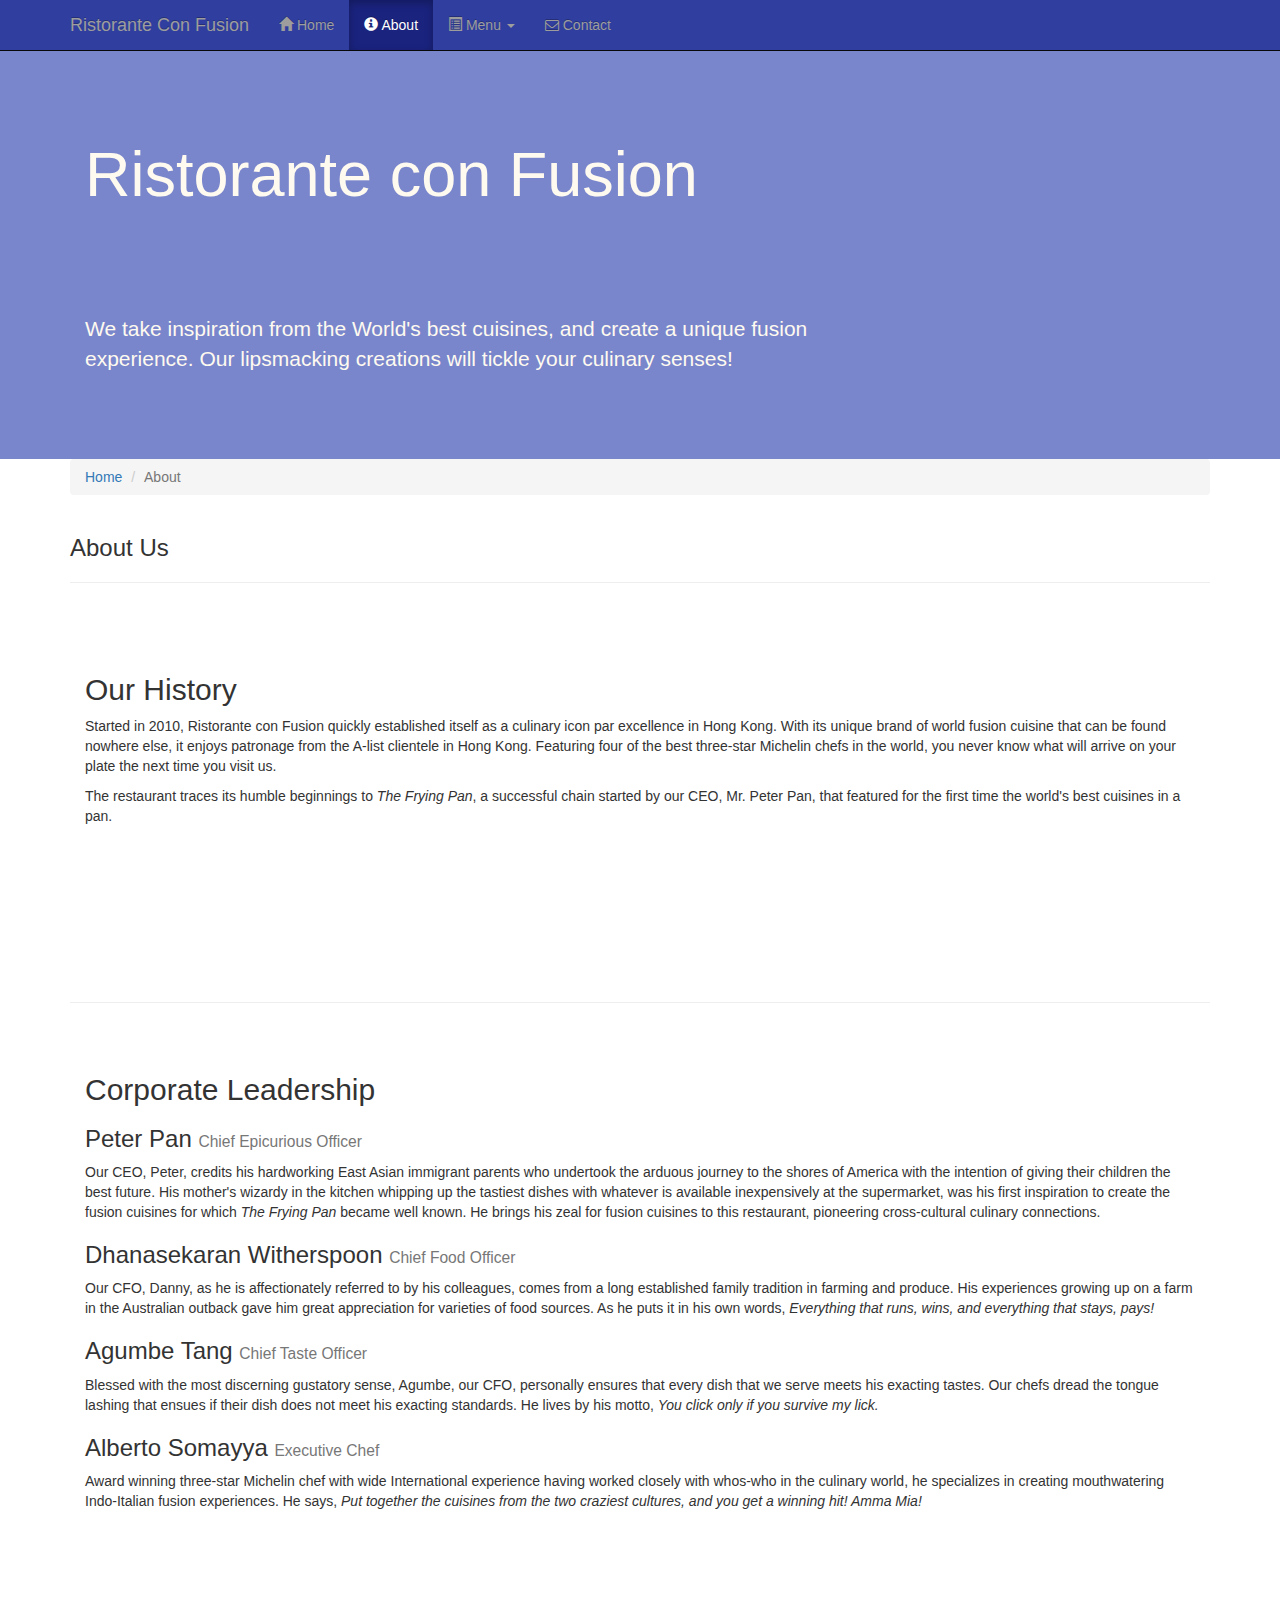
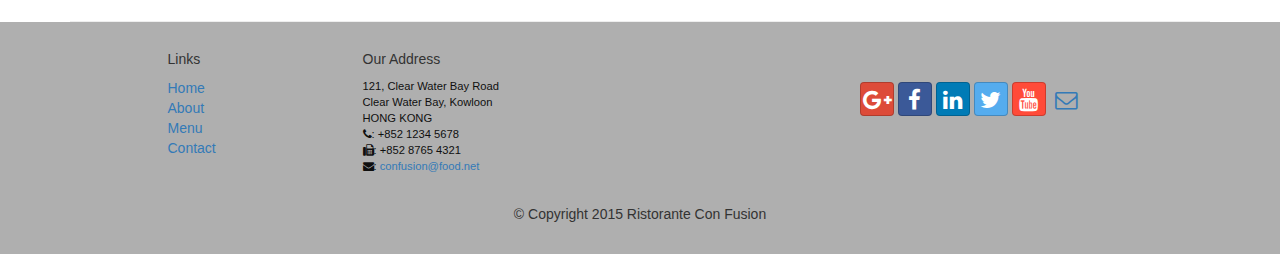
==== practice01/conFusion/aboutus.html @ e693ef90 "Working on week2 exercise2" ====
<!DOCTYPE html>
<html lang="en">

<head>
     <meta charset="utf-8">
    <meta http-equiv="X-UA-Compatible" content="IE=edge">
    <meta name="viewport" content="width=device-width, initial-scale=1">
    <!-- The above 3 meta tags *must* come first in the head; any other head
         content must come *after* these tags -->
    <title>Ristorante Con Fusion: About Us</title>
        <!-- Bootstrap -->
    <link href="css/bootstrap.min.css" rel="stylesheet">
    <link href="css/bootstrap-theme.min.css" rel="stylesheet">
    <link href="css/font-awesome.min.css" rel="stylesheet">
    <link href="css/bootstrap-social.css" rel="stylesheet">
    <link href="css/mystyles.css" rel="stylesheet">

    <!-- HTML5 shim and Respond.js for IE8 support of HTML5 elements and media queries -->
    <!-- WARNING: Respond.js doesn't work if you view the page via file:// -->
    <!--[if lt IE 9]>
      <script src="https://oss.maxcdn.com/html5shiv/3.7.2/html5shiv.min.js"></script>
      <script src="https://oss.maxcdn.com/respond/1.4.2/respond.min.js"></script>
    <![endif]-->
</head>

<body>
    <nav class="navbar navbar-inverse navbar-fixed-top" role="navigation">
        <div class="container">
            <div class="navbar-header">
                <button type="button" class="navbar-toggle collapsed" data-toggle="collapse" data-target="#navbar" aria-expanded="false" aria-controls="navbar">
                    <span class="sr-only">Toggle navigation</span>
                    <span class="icon-bar"></span>
                    <span class="icon-bar"></span>
                    <span class="icon-bar"></span>
                </button>
                <a class="navbar-brand" href="#">Ristorante Con Fusion</a>
            </div>
            <div id="navbar" class="navbar-collapse collapse">
                <ul class="nav navbar-nav">
                    <li><a href="index.html"><span class="glyphicon glyphicon-home"
                         aria-hidden="true"></span> Home</a></li>
                    <li class="active"><a href="#"><span class="glyphicon glyphicon-info-sign" aria-hidden="true"></span> About</a></li>
                    <li class="dropdown">
                        <a href="#" class="dropdown-toggle" data-toggle="dropdown"
                         role="button" aria-haspopup="true" aria-expanded="false">
                         <span class="glyphicon glyphicon-list-alt" aria-hidden="true"></span> Menu <span class="caret"></span></a>
                        <ul class="dropdown-menu">
                            <li><a href="#">Appetizers</a></li>
                            <li><a href="#">Main Courses</a></li>
                            <li><a href="#">Desserts</a></li>
                            <li><a href="#">Drinks</a></li>
                            <li role="separator" class="divider"></li>
                            <li class="dropdown-header">Specials</li>
                            <li><a href="#">Lunch Buffet</a></li>
                            <li><a href="#">Weekend Brunch</a></li>
                        </ul>
                    </li>
                    <li><a href="contactus.html"><i class="fa fa-envelope-o" aria-hidden="true"></i> Contact</a></li>
                </ul>
            </div>
        </div>
    </nav>
    <header class="jumbotron">

        <!-- Main component for a primary marketing message or call to action -->

        <div class="container">
            <div class="row row-header">
                <div class="col-xs-12 col-sm-8">
                    <h1>Ristorante con Fusion</h1>
                    <p style="padding:40px;"></p>
                    <p>We take inspiration from the World's best cuisines, and create a unique fusion experience. Our lipsmacking creations will tickle your culinary senses!</p>
                </div>
                <div class="col-xs-12 col-sm-4">
                </div>
            </div>
        </div>
    </header>

    <div class="container">
        <div class="row">
            <div class="col-xs-12">
                <ol class="breadcrumb">
                    <li><a href="index.html">Home</a></li>
                    <li class="active">About</li>
                </ol>
            </div>
            <div class="col-xs-12">
               <h3>About Us</h3>
               <hr>
            </div>
        </div>

        <div class="row row-content">
            <div class="col-xs-12">
                <h2>Our History</h2>
                <p>Started in 2010, Ristorante con Fusion quickly established itself as a culinary icon par excellence in Hong Kong. With its unique brand of world fusion cuisine that can be found nowhere else, it enjoys patronage from the A-list clientele in Hong Kong.  Featuring four of the best three-star Michelin chefs in the world, you never know what will arrive on your plate the next time you visit us.</p>
                <p>The restaurant traces its humble beginnings to <em>The Frying Pan</em>, a successful chain started by our CEO, Mr. Peter Pan, that featured for the first time the world's best cuisines in a pan.</p>
            </div>
            <div class="col-xs-12">
                <p style="padding:20px;"></p>
            </div>
        </div>


        <div class="row row-content">
            <div class="col-xs-12">
                <h2>Corporate Leadership</h2>
                <h3>Peter Pan <small>Chief Epicurious Officer</small></h3>
                <p>Our CEO, Peter, credits his hardworking East Asian immigrant parents who undertook the arduous journey to the shores of America with the intention of giving their children the best future. His mother's wizardy in the kitchen whipping up the tastiest dishes with whatever is available inexpensively at the supermarket, was his first inspiration to create the fusion cuisines for which <em>The Frying Pan</em> became well known. He brings his zeal for fusion cuisines to this restaurant, pioneering cross-cultural culinary connections.</p>
                <h3>Dhanasekaran Witherspoon <small>Chief Food Officer</small></h3>
                <p>Our CFO, Danny, as he is affectionately referred to by his colleagues, comes from a long established family tradition in farming and produce. His experiences growing up on a farm in the Australian outback gave him great appreciation for varieties of food sources. As he puts it in his own words, <em>Everything that runs, wins, and everything that stays, pays!</em></p>
                <h3>Agumbe Tang <small>Chief Taste Officer</small></h3>
                <p>Blessed with the most discerning gustatory sense, Agumbe, our CFO, personally ensures that every dish that we serve meets his exacting tastes. Our chefs dread the tongue lashing that ensues if their dish does not meet his exacting standards. He lives by his motto, <em>You click only if you survive my lick.</em></p>
                <h3>Alberto Somayya <small>Executive Chef</small></h3>
                <p>Award winning three-star Michelin chef with wide International experience having worked closely with whos-who in the culinary world, he specializes in creating mouthwatering Indo-Italian fusion experiences. He says, <em>Put together the cuisines from the two craziest cultures, and you get a winning hit! Amma Mia!</em></p>
            </div>
             <div class="col-xs-12">
                <p style="padding:20px;"></p>
            </div>
       </div>

    </div>

    <footer class="row-footer">
        <div class="container">
            <div class="row">
                <div class="col-xs-5 col-xs-offset-1 col-sm-2 col-sm-offset-1">
                    <h5>Links</h5>
                    <ul class="list-unstyled">
                        <li><a href="#">Home</a></li>
                        <li><a href="#">About</a></li>
                        <li><a href="#">Menu</a></li>
                        <li><a href="#">Contact</a></li>
                    </ul>
                </div>
                <div class="col-xs-6 col-sm-5">
                    <h5>Our Address</h5>
                    <address>
		              121, Clear Water Bay Road<br>
		              Clear Water Bay, Kowloon<br>
		              HONG KONG<br>
		              <i class="fa fa-phone"></i>: +852 1234 5678<br>
		              <i class="fa fa-fax"></i>: +852 8765 4321<br>
		              <i class="fa fa-envelope"></i>:
                        <a href="mailto:confusion@food.net">confusion@food.net</a>
		           </address>
                </div>
                <div class="col-xs-12 col-sm-4">
                    <div class="nav navbar-nav" style="padding: 40px 10px;">
                        <a class="btn btn-social-icon btn-google-plus" href="http://google.com/+"><i class="fa fa-google-plus"></i></a>
                        <a class="btn btn-social-icon btn-facebook" href="http://www.facebook.com/profile.php?id="><i class="fa fa-facebook"></i></a>
                        <a class="btn btn-social-icon btn-linkedin" href="http://www.linkedin.com/in/"><i class="fa fa-linkedin"></i></a>
                        <a class="btn btn-social-icon btn-twitter" href="http://twitter.com/"><i class="fa fa-twitter"></i></a>
                        <a class="btn btn-social-icon btn-youtube" href="http://youtube.com/"><i class="fa fa-youtube"></i></a>
                        <a class="btn btn-social-icon" href="mailto:"><i class="fa fa-envelope-o"></i></a>
                    </div>
                </div>
                <div class="col-xs-12">
                    <p style="padding:10px;"></p>
                    <p align=center>© Copyright 2015 Ristorante Con Fusion</p>
                </div>
            </div>
        </div>
    </footer>
    <!-- jQuery (necessary for Bootstrap's JavaScript plugins) -->
    <script src="https://ajax.googleapis.com/ajax/libs/jquery/1.11.3/jquery.min.js"></script>
    <!-- Include all compiled plugins (below), or include individual files as needed -->
    <script src="js/bootstrap.min.js"></script>
</body>

</html>
---- practice01/conFusion/css/mystyles.css ----
.row-header{
    margin: 0px auto;
    padding: 0px auto;
}

.row-content{
    margin: 0px auto;
    padding: 50px 0px 50px 0px;
    border-bottom: 1px ridge;
    min-height: 400px;
}

.row-footer{
    background-color: #AfAfAf;
    margin: 0px auto;
    padding: 20px 0px 20px 0px;
}

.jumbotron{
    padding: 70px 30px 70px 30px;
    margin: 0px auto;
    background: #7986CB;
    color: floralwhite;
}

address{
    font-size: 80%;
    margin: 0px;
    color: #0f0f0f;
}

body{
    padding: 50px 0px 0px 0px;
    z-index: 0;
}

.navbar-inverse {
    background: #303F9F;
}

.navbar-inverse .navbar-nav > .active > a,
.navbar-inverse .navbar-nav > .active > a:hover,
.navbar-inverse .navbar-nav > .active > a:focus {
    color: #fff;
    background: #1A237E;
}

.navbar-inverse .navbar-nav > .open > a,
.navbar-inverse .navbar-nav > .open > a:hover,
.navbar-inverse .navbar-nav > .open > a:focus {
    color: #fff;
    background: #1A237E;
}

.navbar-inverse .navbar-nav .open .dropdown-menu > li > a:hover {
    color: #000000;
}
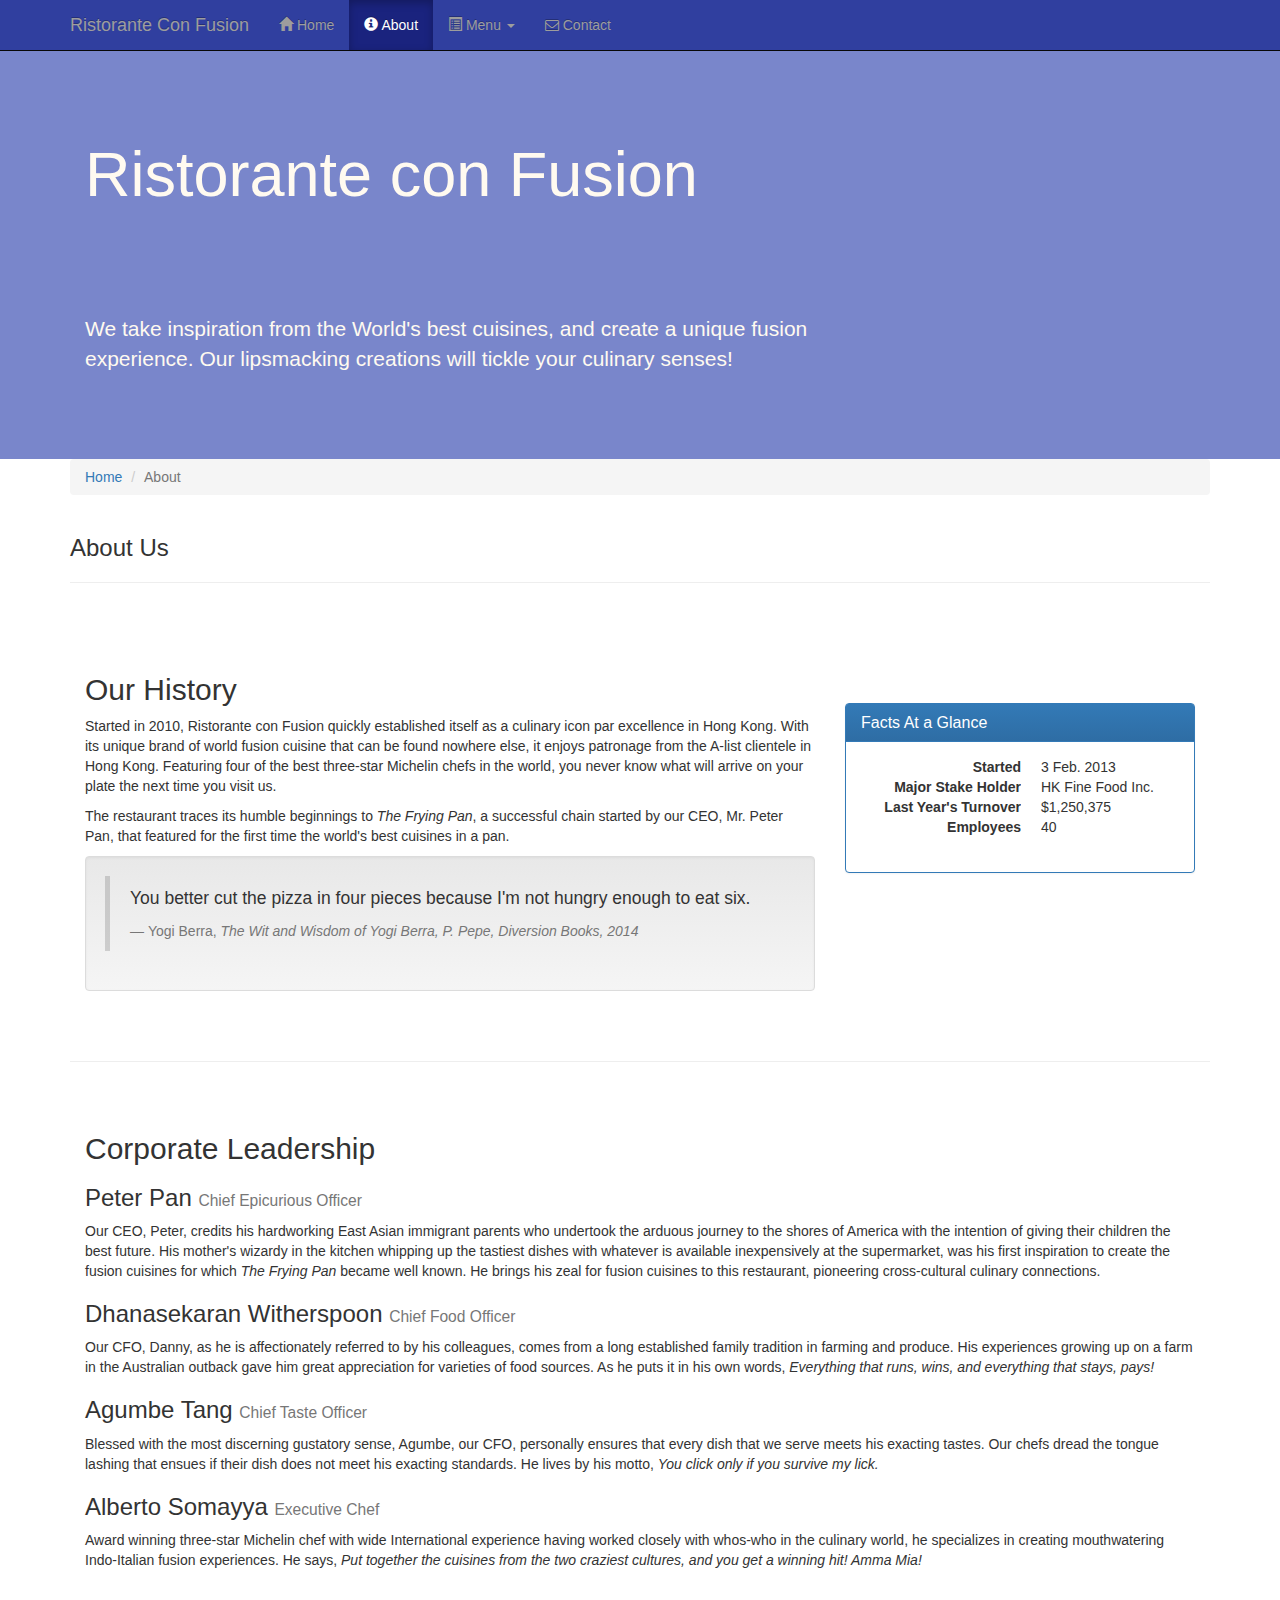
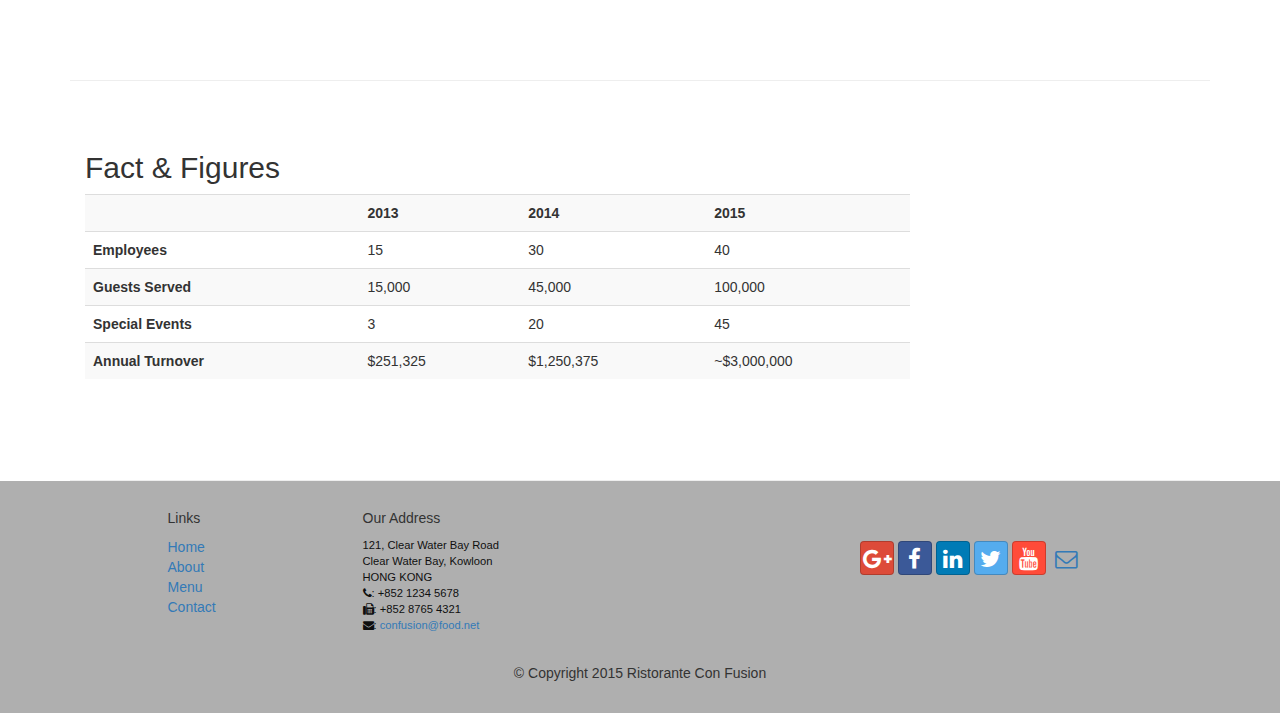
==== commit 94fdcbe5: "week2 exercises done except for assignment2" ====
--- a/practice01/conFusion/aboutus.html
+++ b/practice01/conFusion/aboutus.html
@@ -92,13 +92,42 @@
         </div>
 
         <div class="row row-content">
-            <div class="col-xs-12">
+            <div class="col-xs-12 col-sm-8">
                 <h2>Our History</h2>
                 <p>Started in 2010, Ristorante con Fusion quickly established itself as a culinary icon par excellence in Hong Kong. With its unique brand of world fusion cuisine that can be found nowhere else, it enjoys patronage from the A-list clientele in Hong Kong.  Featuring four of the best three-star Michelin chefs in the world, you never know what will arrive on your plate the next time you visit us.</p>
                 <p>The restaurant traces its humble beginnings to <em>The Frying Pan</em>, a successful chain started by our CEO, Mr. Peter Pan, that featured for the first time the world's best cuisines in a pan.</p>
-            </div>
-            <div class="col-xs-12">
+
+                <div class="well">
+                    <blockquote>
+                        <p>You better cut the pizza in four pieces because I'm not hungry enough to eat six.</p>
+                        <footer>Yogi Berra,
+                        <cite>The Wit and Wisdom of Yogi Berra, P. Pepe, Diversion Books, 2014</cite>
+                        </footer>
+                    </blockquote>
+                </div>
+
+            </div>
+            <div class="col-xs-12 col-sm-4">
                 <p style="padding:20px;"></p>
+
+                <div class="panel panel-primary">
+                    <div class="panel-heading">
+                        <h3 class="panel-title">Facts At a Glance</h3>
+                    </div>
+                    <div class="panel-body">
+                        <dl class="dl-horizontal">
+                            <dt>Started</dt>
+                            <dd>3 Feb. 2013</dd>
+                            <dt>Major Stake Holder</dt>
+                            <dd>HK Fine Food Inc.</dd>
+                            <dt>Last Year's Turnover</dt>
+                            <dd>$1,250,375</dd>
+                            <dt>Employees</dt>
+                            <dd>40</dd>
+                        </dl>
+                    </div>
+                </div>
+
             </div>
         </div>
 
@@ -120,6 +149,49 @@
             </div>
        </div>
 
+        <div class="row row-content">
+            <div class="col-xs-12 col-sm-9">
+                <h2>Fact &amp; Figures</h2>
+                <div class="table-responsive">
+                    <table class="table table-striped">
+                        <tr>
+                            <td>&nbsp;</td>
+                            <th>2013</th>
+                            <th>2014</th>
+                            <th>2015</th>
+                        </tr>
+                        <tr>
+                            <th>Employees</th>
+                            <td>15</td>
+                            <td>30</td>
+                            <td>40</td>
+                        </tr>
+                        <tr>
+                            <th>Guests Served</th>
+                            <td>15,000</td>
+                            <td>45,000</td>
+                            <td>100,000</td>
+                        </tr>
+                        <tr>
+                            <th>Special Events</th>
+                            <td>3</td>
+                            <td>20</td>
+                            <td>45</td>
+                        </tr>
+                        <tr>
+                            <th>Annual Turnover</th>
+                            <td>$251,325</td>
+                            <td>$1,250,375</td>
+                            <td>~$3,000,000</td>
+                        </tr>
+                    </table>
+                </div>
+            </div>
+            <div class="col-xs-12 col-sm-3">
+                <p style="padding:20px;"></p>
+            </div>
+        </div>
+
     </div>
 
     <footer class="row-footer">
